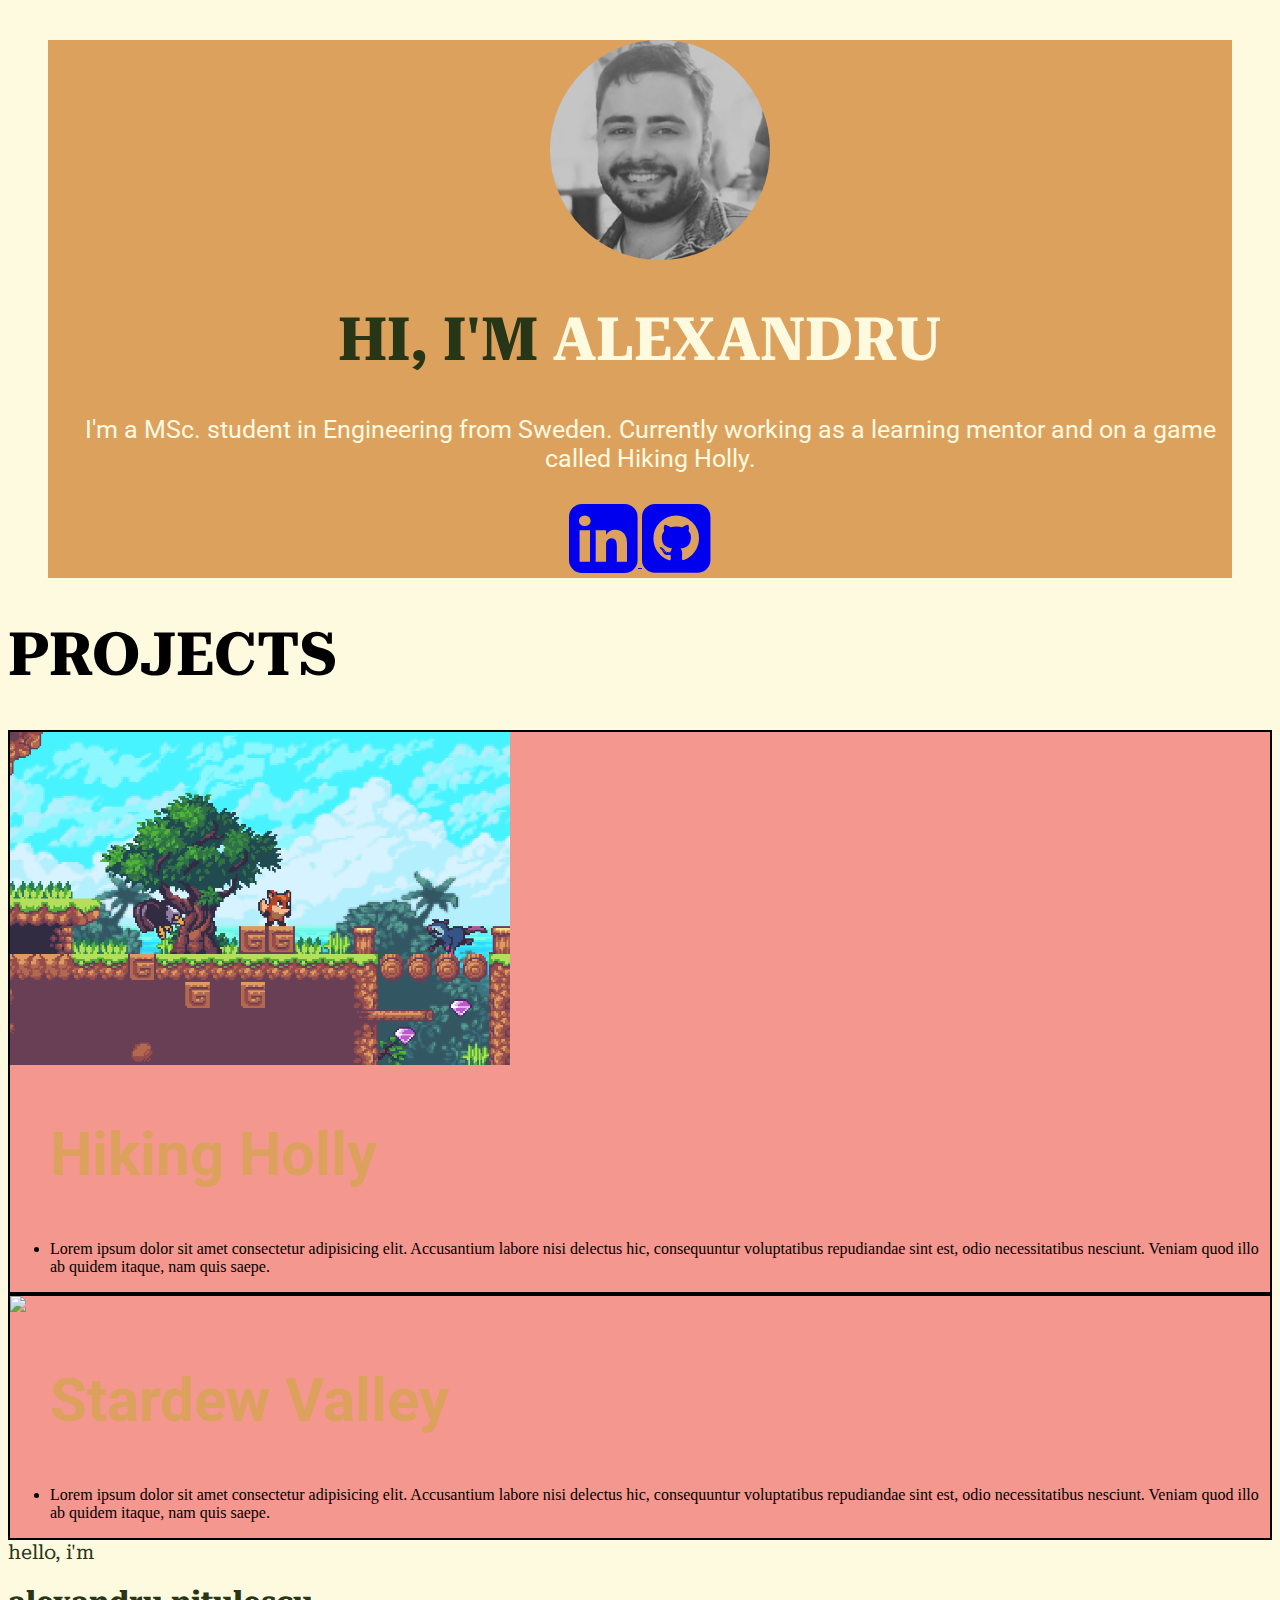
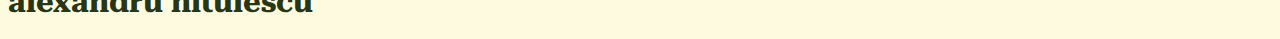
==== index_1.html @ 3dc7ca6a "day 2" ====
<!DOCTYPE html>
<html>


<head>
    <title>Alexandru Nitulescu | Portfolio</title>
    <link href="https://cdn.jsdelivr.net/npm/bootstrap@5.1.3/dist/css/bootstrap.min.css" rel="stylesheet" integrity="sha384-1BmE4kWBq78iYhFldvKuhfTAU6auU8tT94WrHftjDbrCEXSU1oBoqyl2QvZ6jIW3" crossorigin="anonymous">
    <link rel="stylesheet" href="https://cdnjs.cloudflare.com/ajax/libs/font-awesome/4.7.0/css/font-awesome.min.css">
    <link rel="stylesheet" href="styles.css">
</head>

<!-- ====================BODY==================================== -->
<body>

    <div>
        <section class="default-width">
            <div class="intro-grid container grid">
                <div class="intro-grid-item intro-image ">
                    <img src="pictures/profile_picture.png" alt="" class="profile-img"> 
                </div>
                <div class="hero-grid-item hero-text">
                    <h1>HI, I'M <span id="highlight-color">ALEXANDRU</span></h1>
                    <p>I'm a MSc. student in Engineering from Sweden. Currently working as a learning mentor and on a game called Hiking Holly.</p>
                    <div class="social-media">
                    
                        <a href="https://www.linkedin.com/in/alexandru-nitulescu-035778153/">
                        <i class="fa fa-linkedin-square" style="font-size:80px"></i>
                        </a>

                        <a href="https://github.com/AlexandruNitulescu">
                        <i title="https://github.com/AlexandruNitulescu" class="fa fa-github-square" style="font-size:80px">
                        </i>
                        </a>
                       

                    </div>
                </div>
            </div>
            
        </section>

    </div>

<section class="default-width" id="projects">
    <h1 class="section-title">Projects</h1>
   
    <div class="projects-grid">
        <div class="project">
            <img src="pictures/game_test.png" class="hiking-holly-img">
            <h2>Hiking Holly</h2>
            <ul><li>
                Lorem ipsum dolor sit amet consectetur adipisicing elit. Accusantium labore nisi delectus hic, consequuntur voluptatibus repudiandae sint est, odio necessitatibus nesciunt. Veniam quod illo ab quidem itaque, nam quis saepe.
            </li></ul>
        </div>
        <div class="project">
            <img src="pictures/game_test_2.png" class="hiking-holly-img">
            <h2>Stardew Valley</h2>
            <ul><li>
                Lorem ipsum dolor sit amet consectetur adipisicing elit. Accusantium labore nisi delectus hic, consequuntur voluptatibus repudiandae sint est, odio necessitatibus nesciunt. Veniam quod illo ab quidem itaque, nam quis saepe.
            </li></ul>
        </div>
            
        </div>

    </div>
</section>


<section class="test">
<div>
    <span class="intro-greeting">HELLO, I'M</span>
    <h1 class="intro-name">Alexandru Nitulescu</h1>
    <h3 class="intro-education"></h3>
</div>

</section>
    <!-- MY PROJECT -->



</body>
</html>
---- styles.css ----
@import url("https://fonts.googleapis.com/css2?family=Open+Sans:wght@300&family=Righteous&family=Roboto:wght@100&display=swap");
@import url("https://fonts.googleapis.com/css2?family=Roboto+Serif:wght@600&display=swap");
body {
  background-color: #fefae0;
}

h1 {
  color: #283618;
  font-family: "Roboto Serif", sans-serif;
  font-size: 60px;
}

h2 {
  color: #dda15e;

  font-family: "Roboto", sans-serif;
  font-size: 60px;
  padding-left: 40px;
}

p {
  font-family: "Roboto", sans-serif;
  color: #fefae0;
  font-size: 25px;
  padding-left: 20px;
}

span#highlight-color {
  color: #fefae0;
}

span#highlight-color:hover {
  color: #ea3546;
}

@media (max-width: 600px) {
  body {
    background-color: #f86624;
  }
}

/* INDEX 1 SETTINGS*/

.intro-grid {
  position: relative;
  row-gap: 4.5rem;
  padding-top: 4;
  background-color: #dda15e;
}

.pepe {
  text-align: center;
  background-color: red;
  margin: 40px;
}

.container {
  text-align: center;
  margin: 40px;
}

.default-width {
}

.profile-img {
  width: 220px;
  border-radius: 80%;
  margin-left: 40px;
}

.social-media {
  margin-top: 1rem;
}

.section-title {
  color: black;
  text-transform: uppercase;
}

/* HIKING HOLLY*/

.hiking-holly-img {
  width: 500px;
}

.project {
  background-color: #f4978e;
  border: 2px solid black;
}

.intro-greeting {
  color: #283618;
  font-family: "Roboto Serif", sans-serif;
  font-size: 20px;
  text-transform: lowercase;
}

.intro-name {
  color: #283618;
  font-family: "Roboto Serif", sans-serif;
  font-size: 30px;
  text-transform: lowercase;
}

.intro-education {
  color: #283618;
  font-family: "Roboto Serif", sans-serif;
  font-size: 20px;
  text-transform: uppercase;
}
/*

2b2d42 - black
8d99ae - gray
edf2f4 - white
ef233c - red
d90429 - darkred


f9c80e - yellow
f86624 - orange
ea3546 - red
43bccd - teal
*/
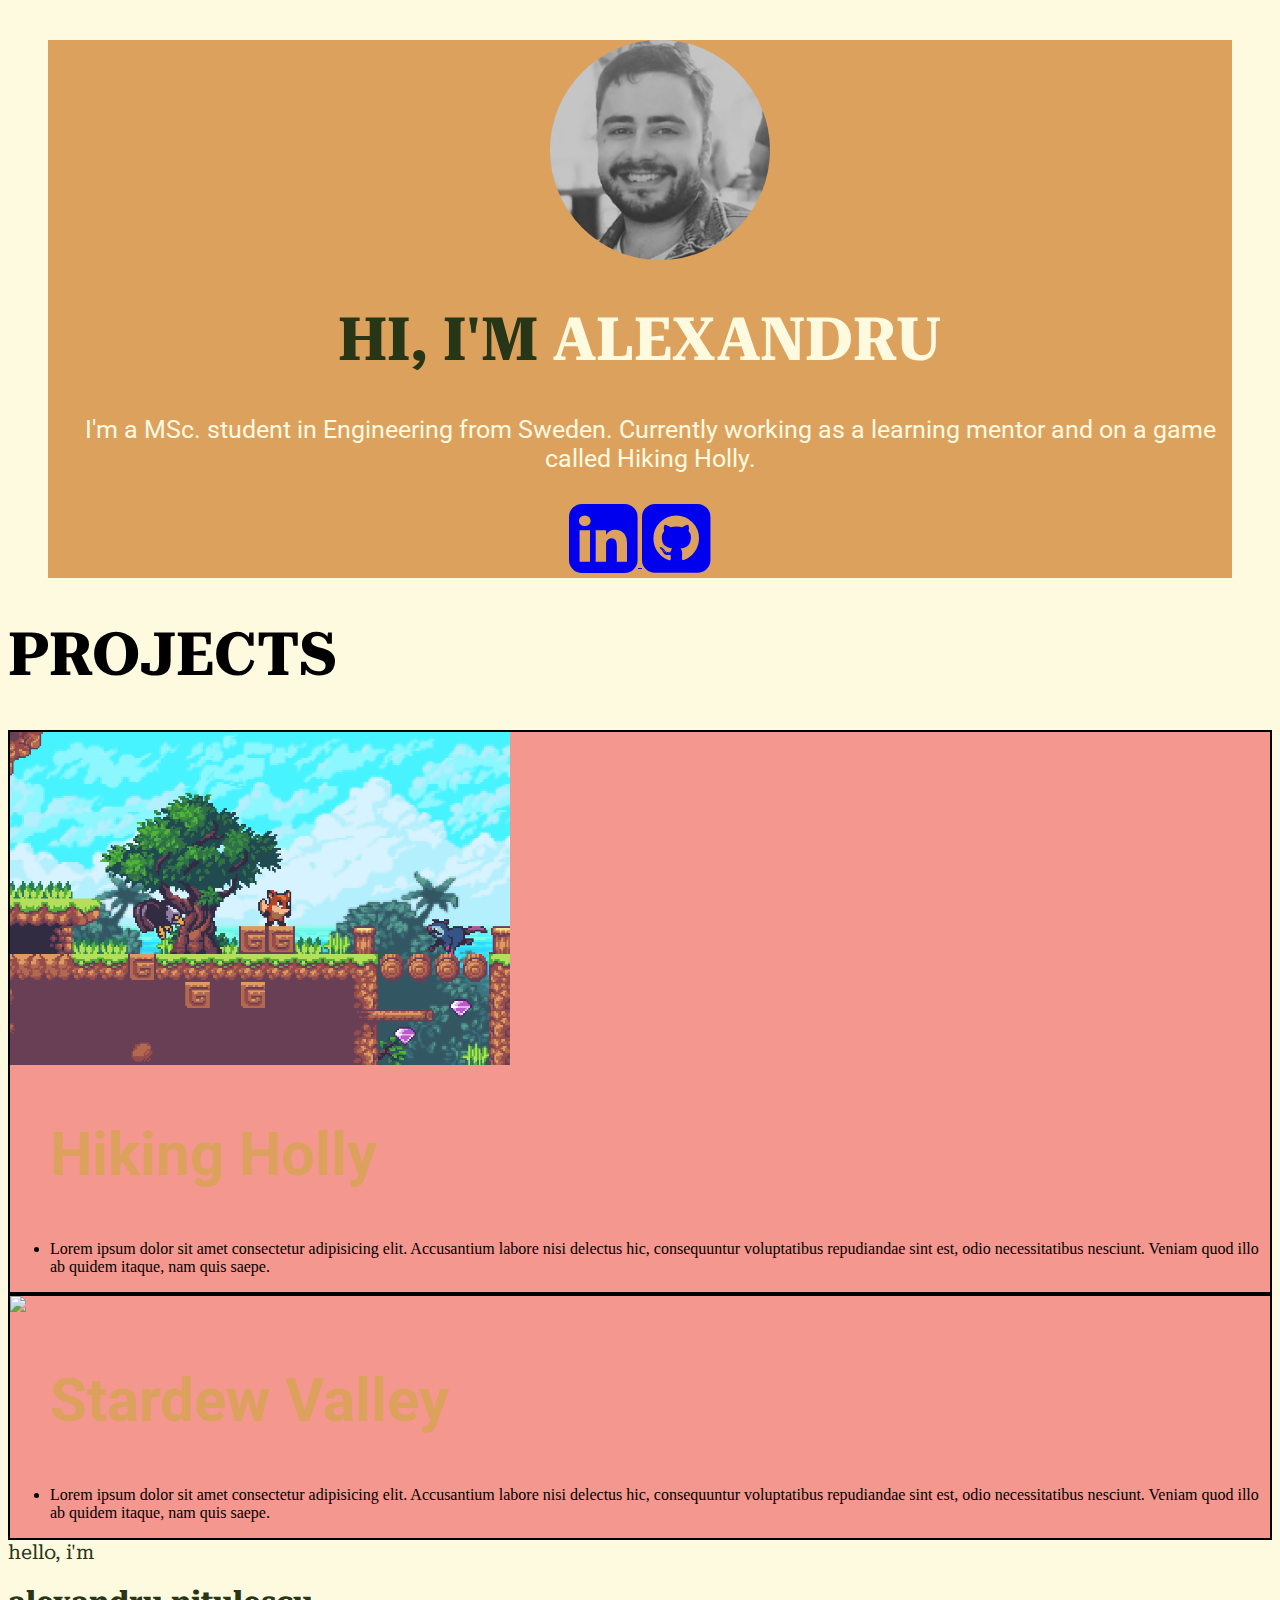
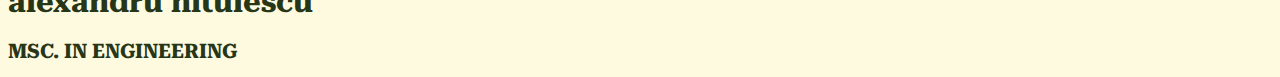
==== commit 58c08dda: "day3" ====
--- a/index_1.html
+++ b/index_1.html
@@ -70,7 +70,9 @@
 <div>
     <span class="intro-greeting">HELLO, I'M</span>
     <h1 class="intro-name">Alexandru Nitulescu</h1>
-    <h3 class="intro-education"></h3>
+    <h1 class="intro-education">
+        MSc. In Engineering
+    </h3>
 </div>
 
 </section>
